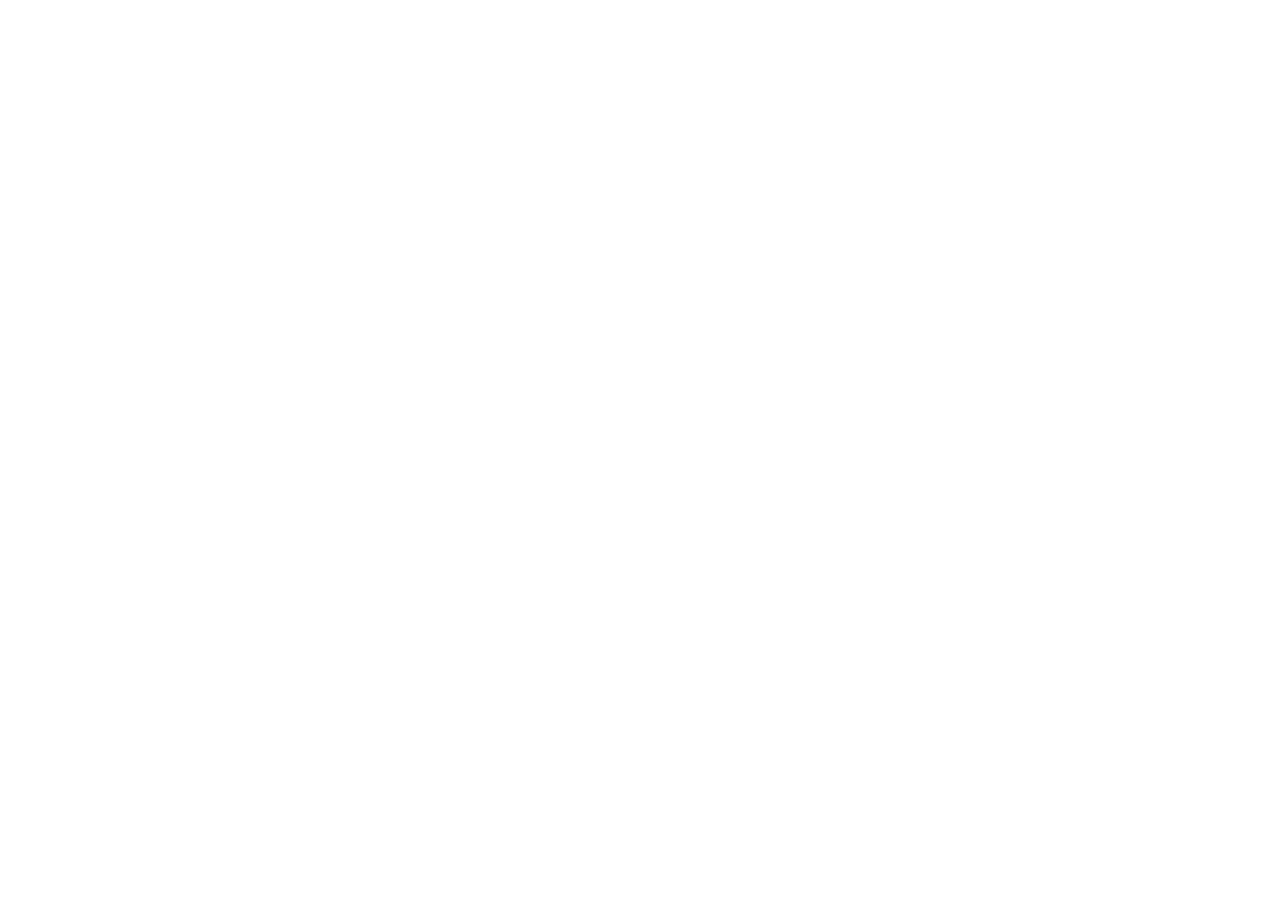
==== index.html @ af4ebd5e "[Update] Created index.html, style.css" ====
<!DOCTYPE html>
<html lang="en">
<head>
    <meta charset="UTF-8">
    <meta name="viewport" content="width=device-width, initial-scale=1.0">
    <title>Booleaner</title>
    <link rel="stylesheet" href="/css/style.css">
</head>
<body>
    
</body>
</html>
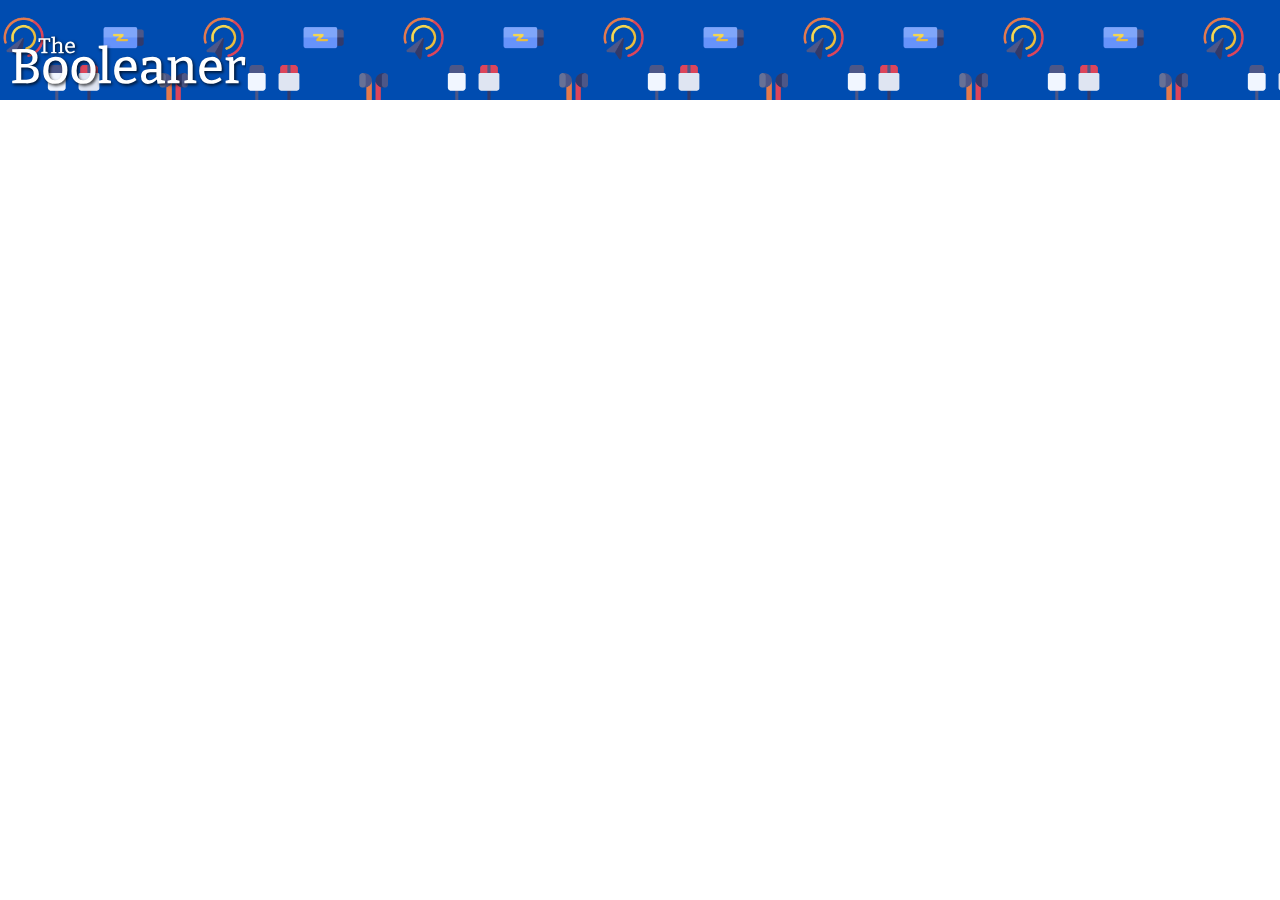
==== commit 64021584: "[Upgrade] Finished task header" ====
--- a/index.html
+++ b/index.html
@@ -4,9 +4,27 @@
     <meta charset="UTF-8">
     <meta name="viewport" content="width=device-width, initial-scale=1.0">
     <title>Booleaner</title>
+    <link rel="preconnect" href="https://fonts.googleapis.com">
+    <link rel="preconnect" href="https://fonts.gstatic.com" crossorigin>
+    <link href="https://fonts.googleapis.com/css2?family=Montserrat&display=swap" rel="stylesheet">
+
     <link rel="stylesheet" href="/css/style.css">
 </head>
 <body>
-    
+    <header>
+        <div class="background-header">
+            <div class="background-img">
+                <img src="img/logo.svg" alt="">
+            </div>
+        </div>
+    </header>
+
+    <main>
+
+    </main>
+
+    <footer>
+
+    </footer>   
 </body>
 </html>--- a/css/style.css
+++ b/css/style.css
@@ -0,0 +1,22 @@
+*{
+    margin: 0;
+    padding: 0;
+    box-sizing: border-box;
+}
+
+.background-header{
+    background-color: rgb(0, 76, 176);
+    height: 100px;
+}
+
+.background-img{
+    background-image: url(/img/pattern.png);
+    background-size: 400px;
+    height: 100px;
+}
+
+.background-img img{
+    height: 60px;
+    margin-top: 35px;
+    margin-left: 10px;
+}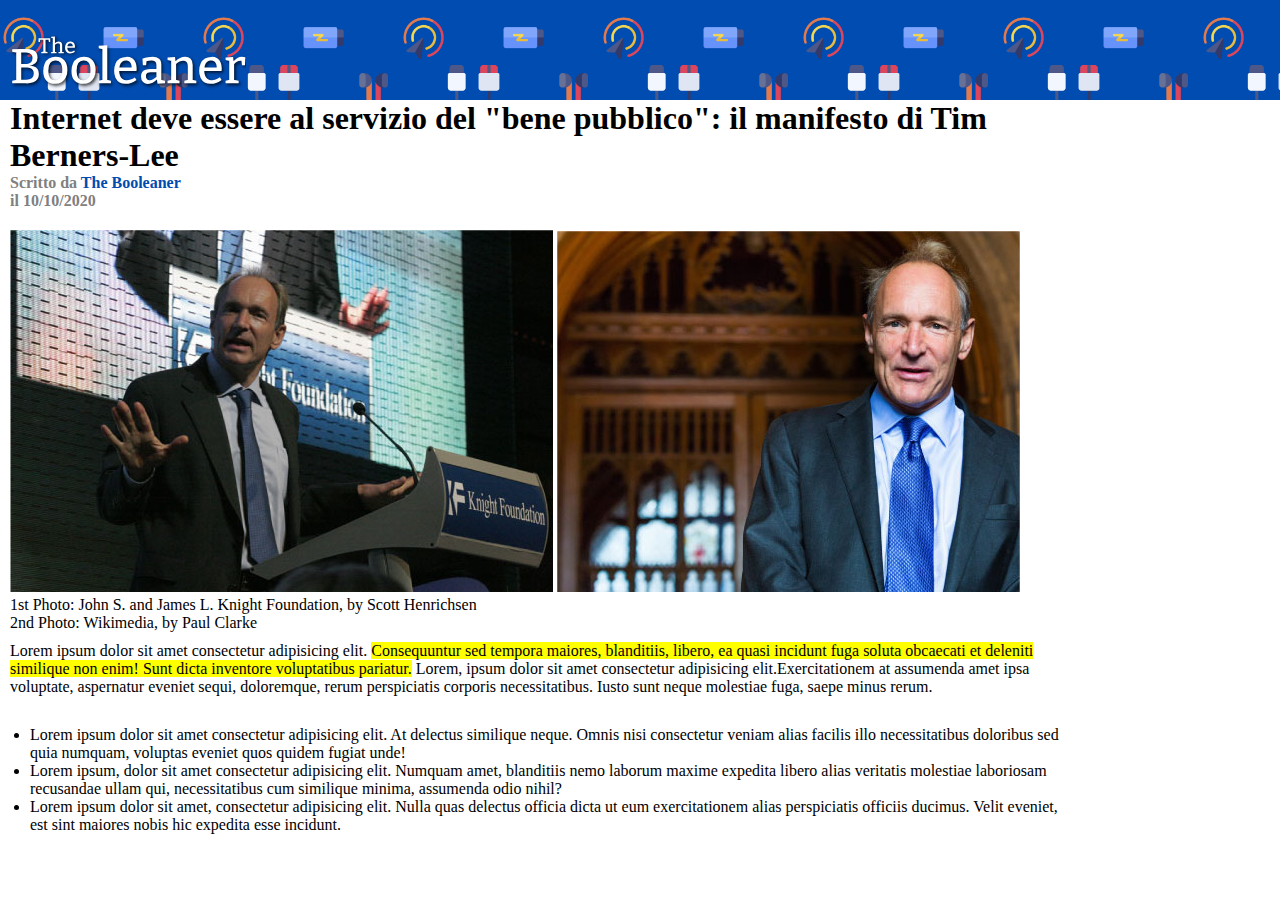
==== commit 5f1a3d51: "[Upgrade] Added title, photos, texts, list" ====
--- a/index.html
+++ b/index.html
@@ -1,15 +1,13 @@
 <!DOCTYPE html>
 <html lang="en">
+
 <head>
     <meta charset="UTF-8">
     <meta name="viewport" content="width=device-width, initial-scale=1.0">
     <title>Booleaner</title>
-    <link rel="preconnect" href="https://fonts.googleapis.com">
-    <link rel="preconnect" href="https://fonts.gstatic.com" crossorigin>
-    <link href="https://fonts.googleapis.com/css2?family=Montserrat&display=swap" rel="stylesheet">
-
     <link rel="stylesheet" href="/css/style.css">
 </head>
+
 <body>
     <header>
         <div class="background-header">
@@ -20,11 +18,47 @@
     </header>
 
     <main>
+        <div>
+            <h1 id="Title">Internet deve essere al servizio del "bene pubblico": il manifesto di Tim Berners-Lee</h1>
+            <p class="gray" id="article-author"> <strong>Scritto da <a id="author" href="">The Booleaner</a> <br>
+                    il 10/10/2020</strong>
+            </p>
+        </div>
+
+        <div class="margin-bot">
+            <img src="/img/tim-1.jpg" alt="">
+            <img src="/img/tim-2.jpg" alt="">
+
+            <p>1st Photo: John S. and James L. Knight Foundation, by Scott Henrichsen <br>
+                2nd Photo: Wikimedia, by Paul Clarke
+            </p>
+        </div>
+
+        <div class="margin-bot">
+            <p>Lorem ipsum dolor sit amet consectetur adipisicing elit. <span class="marker">Consequuntur sed tempora
+                    maiores, blanditiis, libero, ea quasi incidunt fuga soluta obcaecati et deleniti similique non enim!
+                    Sunt dicta inventore voluptatibus pariatur.</span> Lorem, ipsum dolor sit amet consectetur
+                adipisicing elit.Exercitationem at assumenda amet ipsa voluptate, aspernatur eveniet sequi, doloremque,
+                rerum perspiciatis corporis necessitatibus. Iusto sunt neque molestiae fuga, saepe minus rerum.</p>
+
+            <ul id="list">
+                <li>Lorem ipsum dolor sit amet consectetur adipisicing elit. At delectus similique neque. Omnis nisi
+                    consectetur veniam alias facilis illo necessitatibus doloribus sed quia numquam, voluptas eveniet
+                    quos quidem fugiat unde!</li>
+                <li>Lorem ipsum, dolor sit amet consectetur adipisicing elit. Numquam amet, blanditiis nemo laborum
+                    maxime expedita libero alias veritatis molestiae laboriosam recusandae ullam qui, necessitatibus cum
+                    similique minima, assumenda odio nihil?</li>
+                <li>Lorem ipsum dolor sit amet, consectetur adipisicing elit. Nulla quas delectus officia dicta ut eum
+                    exercitationem alias perspiciatis officiis ducimus. Velit eveniet, est sint maiores nobis hic
+                    expedita esse incidunt.</li>
+            </ul>
+        </div>
 
     </main>
 
     <footer>
 
-    </footer>   
+    </footer>
 </body>
+
 </html>--- a/css/style.css
+++ b/css/style.css
@@ -3,9 +3,17 @@
     padding: 0;
     box-sizing: border-box;
 }
+main, footer{
+    width: 1050px;
+    margin-left: 10px;
+    
+}
+
+/*Header*/
 
 .background-header{
     background-color: rgb(0, 76, 176);
+    width: auto;
     height: 100px;
 }
 
@@ -19,4 +27,34 @@
     height: 60px;
     margin-top: 35px;
     margin-left: 10px;
+}
+
+/*Main*/
+#title{
+    font-size: 50px;
+}
+
+#article-author{
+    margin-bottom: 20px;
+}
+
+.gray{
+    color: gray;
+}
+#author{
+    color: rgb(0, 76, 176);
+    text-decoration-line: none;
+}
+
+.margin-bot{
+    margin-bottom: 10px;
+}
+
+.marker{
+    background-color: yellow;
+}
+
+#list{
+    margin-top: 30px;
+    margin-left: 20px;
 }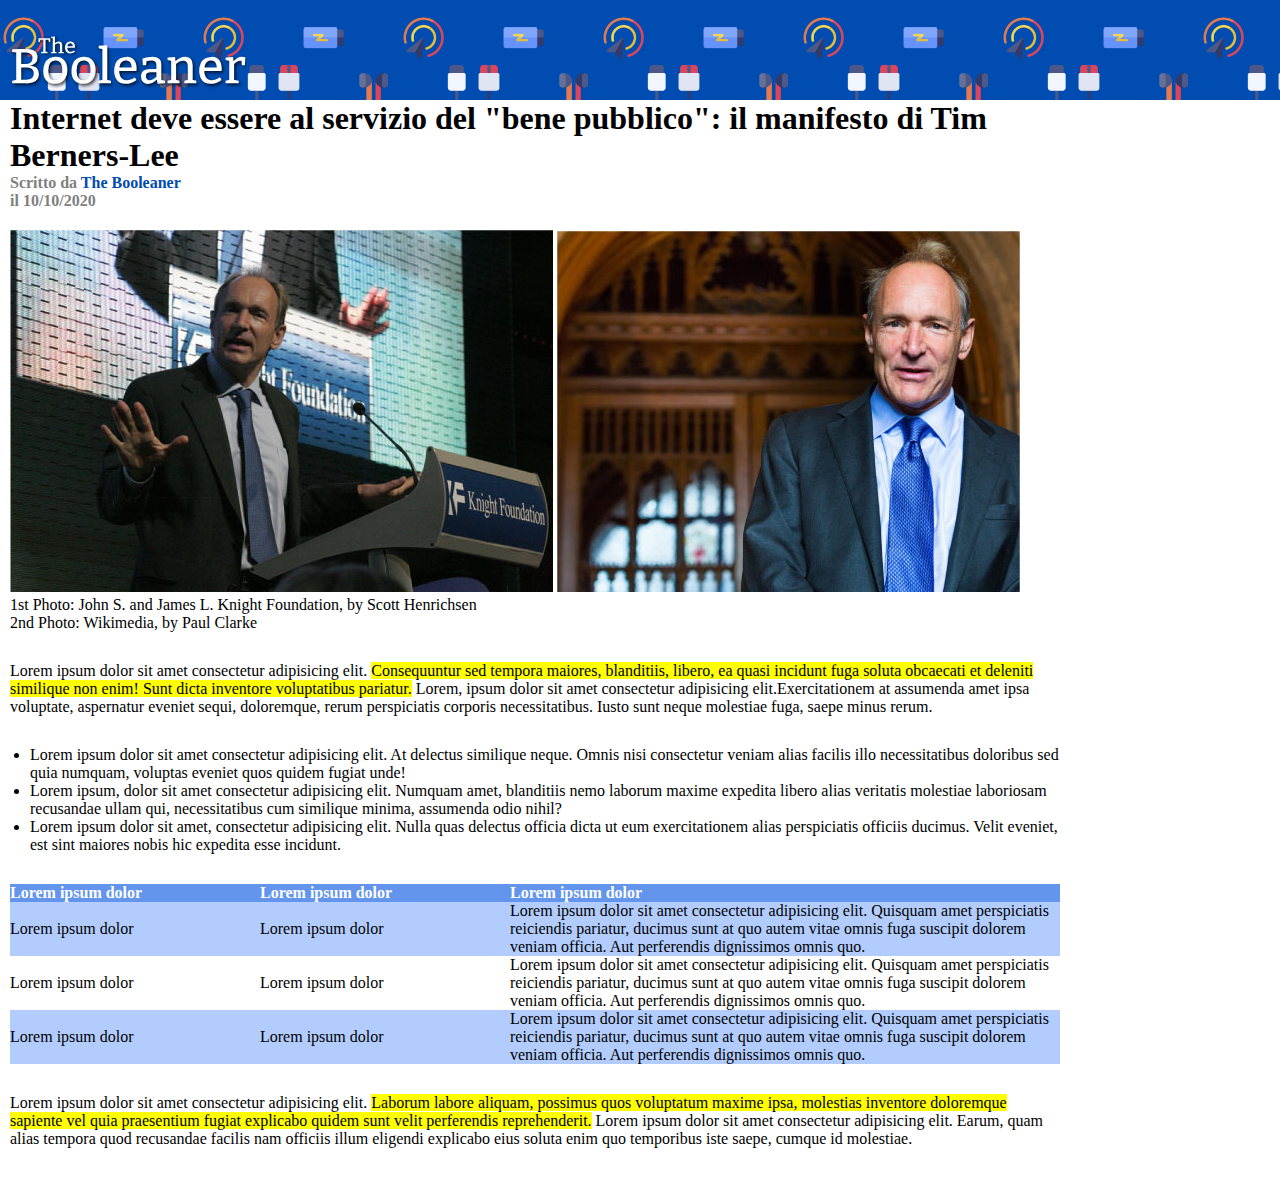
==== commit 349c3165: "[Upgrade] Added table, last text and comments" ====
--- a/index.html
+++ b/index.html
@@ -17,14 +17,16 @@
         </div>
     </header>
 
-    <main>
+    <main> 
+        <!-- Title and Author -->
         <div>
             <h1 id="Title">Internet deve essere al servizio del "bene pubblico": il manifesto di Tim Berners-Lee</h1>
             <p class="gray" id="article-author"> <strong>Scritto da <a id="author" href="">The Booleaner</a> <br>
-                    il 10/10/2020</strong>
+                il 10/10/2020</strong>
             </p>
         </div>
 
+        <!-- Photos and Descriptions -->
         <div class="margin-bot">
             <img src="/img/tim-1.jpg" alt="">
             <img src="/img/tim-2.jpg" alt="">
@@ -34,6 +36,7 @@
             </p>
         </div>
 
+        <!-- Lorem and List -->
         <div class="margin-bot">
             <p>Lorem ipsum dolor sit amet consectetur adipisicing elit. <span class="marker">Consequuntur sed tempora
                     maiores, blanditiis, libero, ea quasi incidunt fuga soluta obcaecati et deleniti similique non enim!
@@ -54,6 +57,53 @@
             </ul>
         </div>
 
+        <!-- Table -->
+        <div class="margin-bot">
+            <table>
+                <thead>
+                    <tr id="style-th">
+                        <th class="th-width">Lorem ipsum dolor</th>
+                        <th class="th-width">Lorem ipsum dolor</th>
+                        <th>Lorem ipsum dolor</th>
+                    </tr>
+                </thead>
+
+                <tbody>
+                    <tr class="style-td">
+                        <td>Lorem ipsum dolor</td>
+                        <td>Lorem ipsum dolor</td>
+                        <td>Lorem ipsum dolor sit amet consectetur adipisicing elit. Quisquam amet perspiciatis
+                            reiciendis pariatur, ducimus sunt at quo autem vitae omnis fuga suscipit dolorem veniam
+                            officia. Aut perferendis dignissimos omnis quo.</td>
+                    </tr>
+
+                    <tr>
+                        <td>Lorem ipsum dolor</td>
+                        <td>Lorem ipsum dolor</td>
+                        <td>Lorem ipsum dolor sit amet consectetur adipisicing elit. Quisquam amet perspiciatis
+                            reiciendis pariatur, ducimus sunt at quo autem vitae omnis fuga suscipit dolorem veniam
+                            officia. Aut perferendis dignissimos omnis quo.</td>
+                    </tr>
+
+                    <tr class="style-td">
+                        <td>Lorem ipsum dolor</td>
+                        <td>Lorem ipsum dolor</td>
+                        <td>Lorem ipsum dolor sit amet consectetur adipisicing elit. Quisquam amet perspiciatis
+                            reiciendis pariatur, ducimus sunt at quo autem vitae omnis fuga suscipit dolorem veniam
+                            officia. Aut perferendis dignissimos omnis quo.</td>
+                    </tr>
+                </tbody>
+            </table>
+        </div>
+
+        <!-- Final Lorem -->
+        <div class="margin-bot">
+            <p>Lorem ipsum dolor sit amet consectetur adipisicing elit. <span class="marker">Laborum labore aliquam,
+                    possimus quos voluptatum maxime ipsa, molestias inventore doloremque sapiente vel quia praesentium
+                    fugiat explicabo quidem sunt velit perferendis reprehenderit.</span> Lorem ipsum dolor sit amet
+                consectetur adipisicing elit. Earum, quam alias tempora quod recusandae facilis nam officiis illum
+                eligendi explicabo eius soluta enim quo temporibus iste saepe, cumque id molestiae.</p>
+        </div>
     </main>
 
     <footer>
--- a/css/style.css
+++ b/css/style.css
@@ -47,7 +47,7 @@
 }
 
 .margin-bot{
-    margin-bottom: 10px;
+    margin-bottom: 30px;
 }
 
 .marker{
@@ -57,4 +57,26 @@
 #list{
     margin-top: 30px;
     margin-left: 20px;
-}+}
+
+/*Table*/
+table{
+    text-align: left; 
+    border-collapse: collapse;
+    border-spacing: 0;
+    
+}
+
+.th-width{
+    width: 250px;
+}
+
+#style-th{
+    background-color: cornflowerblue;
+    color: white;
+}
+
+.style-td{
+    background-color: rgba(144, 182, 252, 0.696);
+}
+
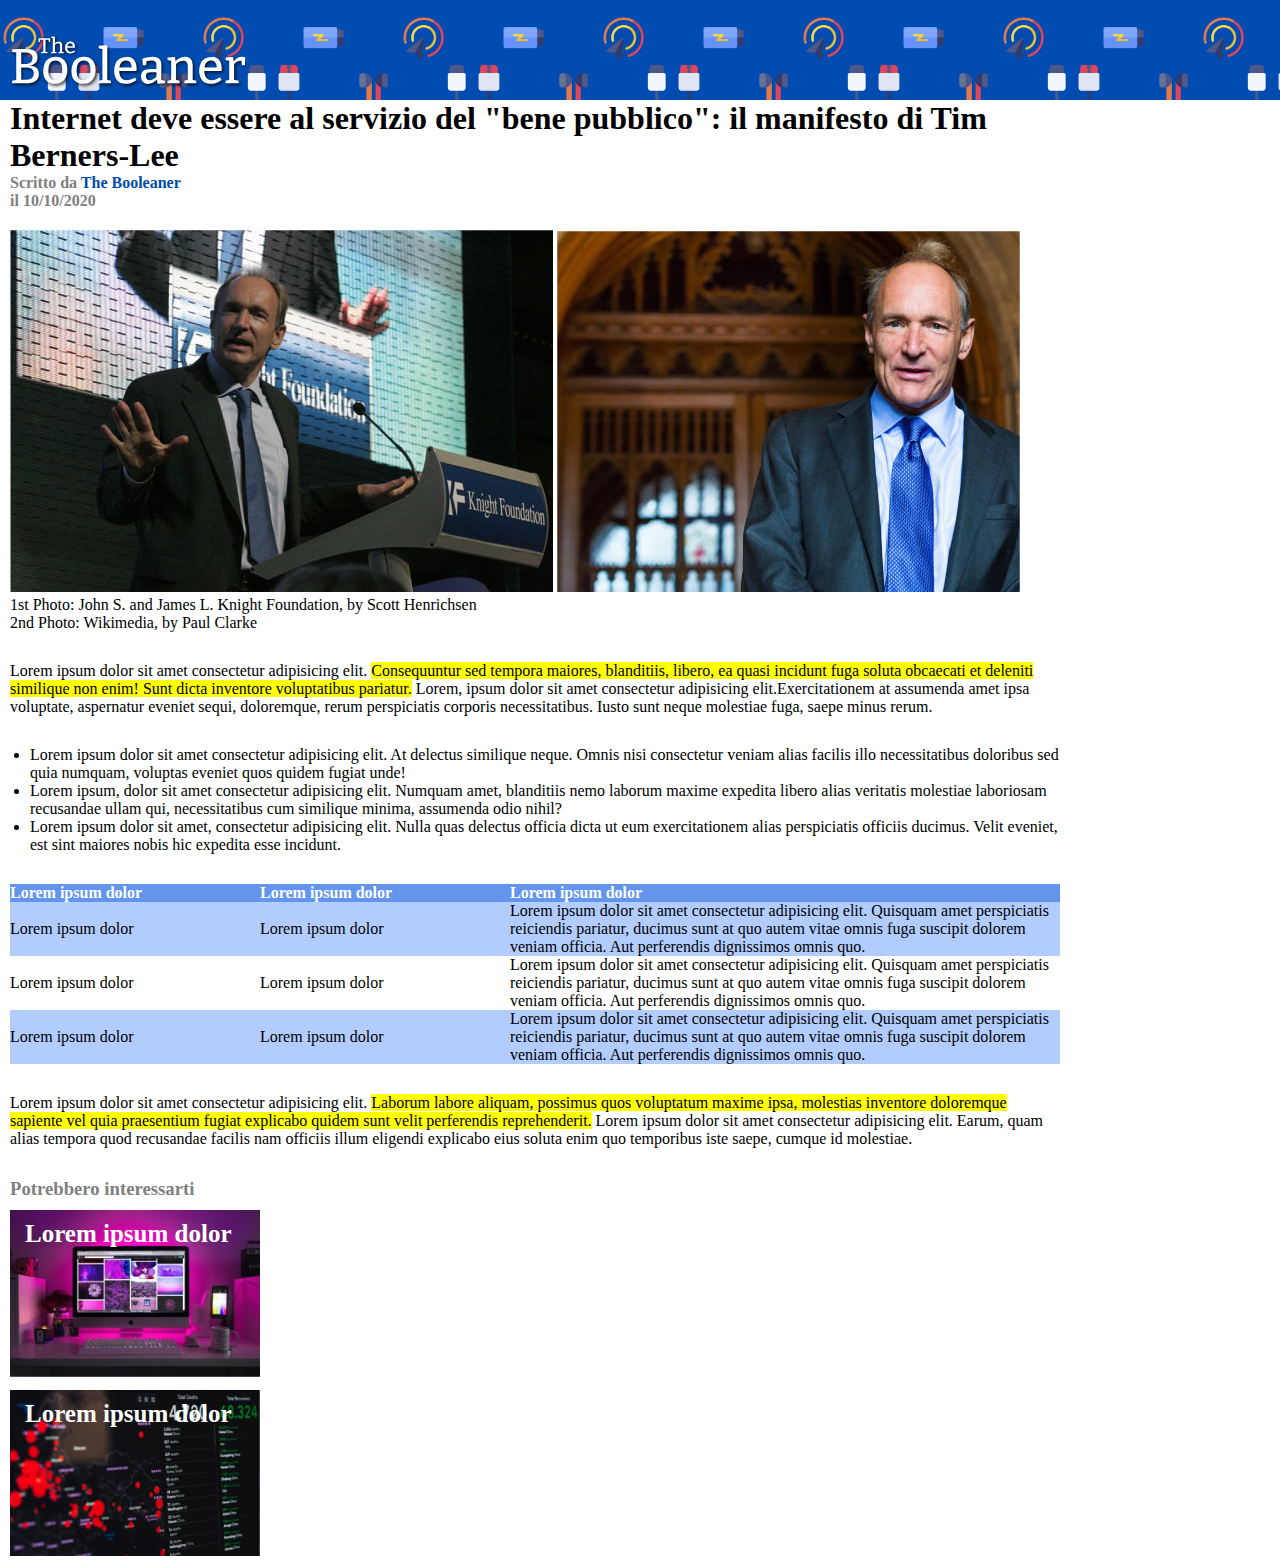
==== commit f3db1114: "[Update] Added advice" ====
--- a/index.html
+++ b/index.html
@@ -17,12 +17,12 @@
         </div>
     </header>
 
-    <main> 
+    <main>
         <!-- Title and Author -->
         <div>
             <h1 id="Title">Internet deve essere al servizio del "bene pubblico": il manifesto di Tim Berners-Lee</h1>
             <p class="gray" id="article-author"> <strong>Scritto da <a id="author" href="">The Booleaner</a> <br>
-                il 10/10/2020</strong>
+                    il 10/10/2020</strong>
             </p>
         </div>
 
@@ -107,7 +107,14 @@
     </main>
 
     <footer>
+        <h3 class="gray">Potrebbero interessarti</h3>
+        <div id="advice-1">
+                <span class="text-advice">Lorem ipsum dolor</span>
+        </div>
 
+        <div id="advice-2">
+            <span class="text-advice">Lorem ipsum dolor</span>
+        </div>
     </footer>
 </body>
 
--- a/css/style.css
+++ b/css/style.css
@@ -80,3 +80,31 @@
     background-color: rgba(144, 182, 252, 0.696);
 }
 
+/*Footer*/
+#advice-1{
+    height: 170px;
+    width: 250px;
+    background-image: url(/img/monitor.jpg);
+    background-size: contain;
+    background-repeat: no-repeat;
+    margin-top: 10px;
+}
+
+#advice-2{
+    height: 170px;
+    width: 250px;
+    background-image: url(/img/graph.jpg);
+    background-size: contain;
+    background-repeat: no-repeat;
+    margin-top: 10px;
+}
+
+.text-advice{
+    display: block;
+    padding-top: 10px;
+    padding-left: 15px;
+
+    color: white;
+    font-size: 25px;
+    font-weight: 800;
+}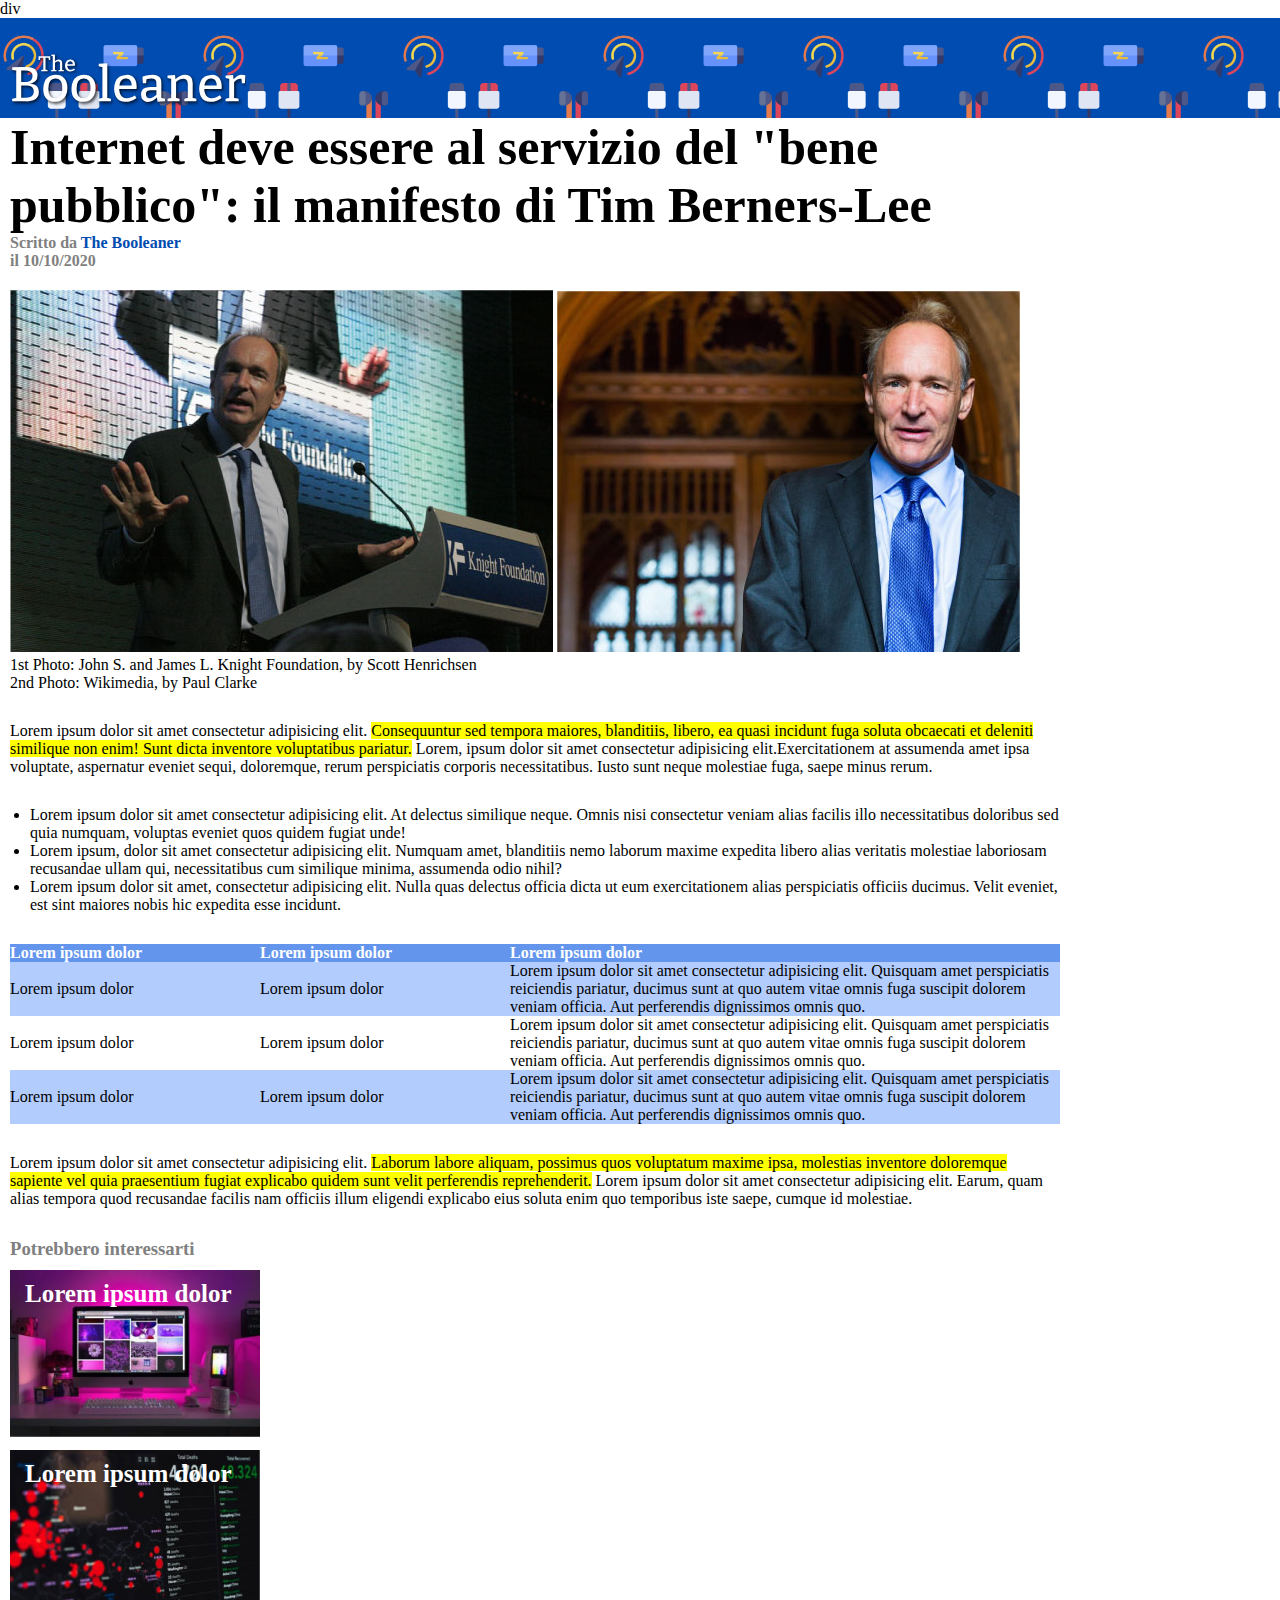
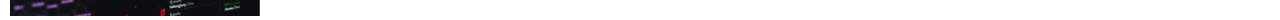
==== commit a2ad81e8: "[Fix] Corrected advice texts" ====
--- a/index.html
+++ b/index.html
@@ -1,4 +1,4 @@
-<!DOCTYPE html>
+div<!DOCTYPE html>
 <html lang="en">
 
 <head>
@@ -109,11 +109,11 @@
     <footer>
         <h3 class="gray">Potrebbero interessarti</h3>
         <div id="advice-1">
-                <span class="text-advice">Lorem ipsum dolor</span>
+                <div class="text-advice">Lorem ipsum dolor</div>
         </div>
 
         <div id="advice-2">
-            <span class="text-advice">Lorem ipsum dolor</span>
+            <div class="text-advice">Lorem ipsum dolor</div>
         </div>
     </footer>
 </body>
--- a/css/style.css
+++ b/css/style.css
@@ -100,7 +100,6 @@
 }
 
 .text-advice{
-    display: block;
     padding-top: 10px;
     padding-left: 15px;
 
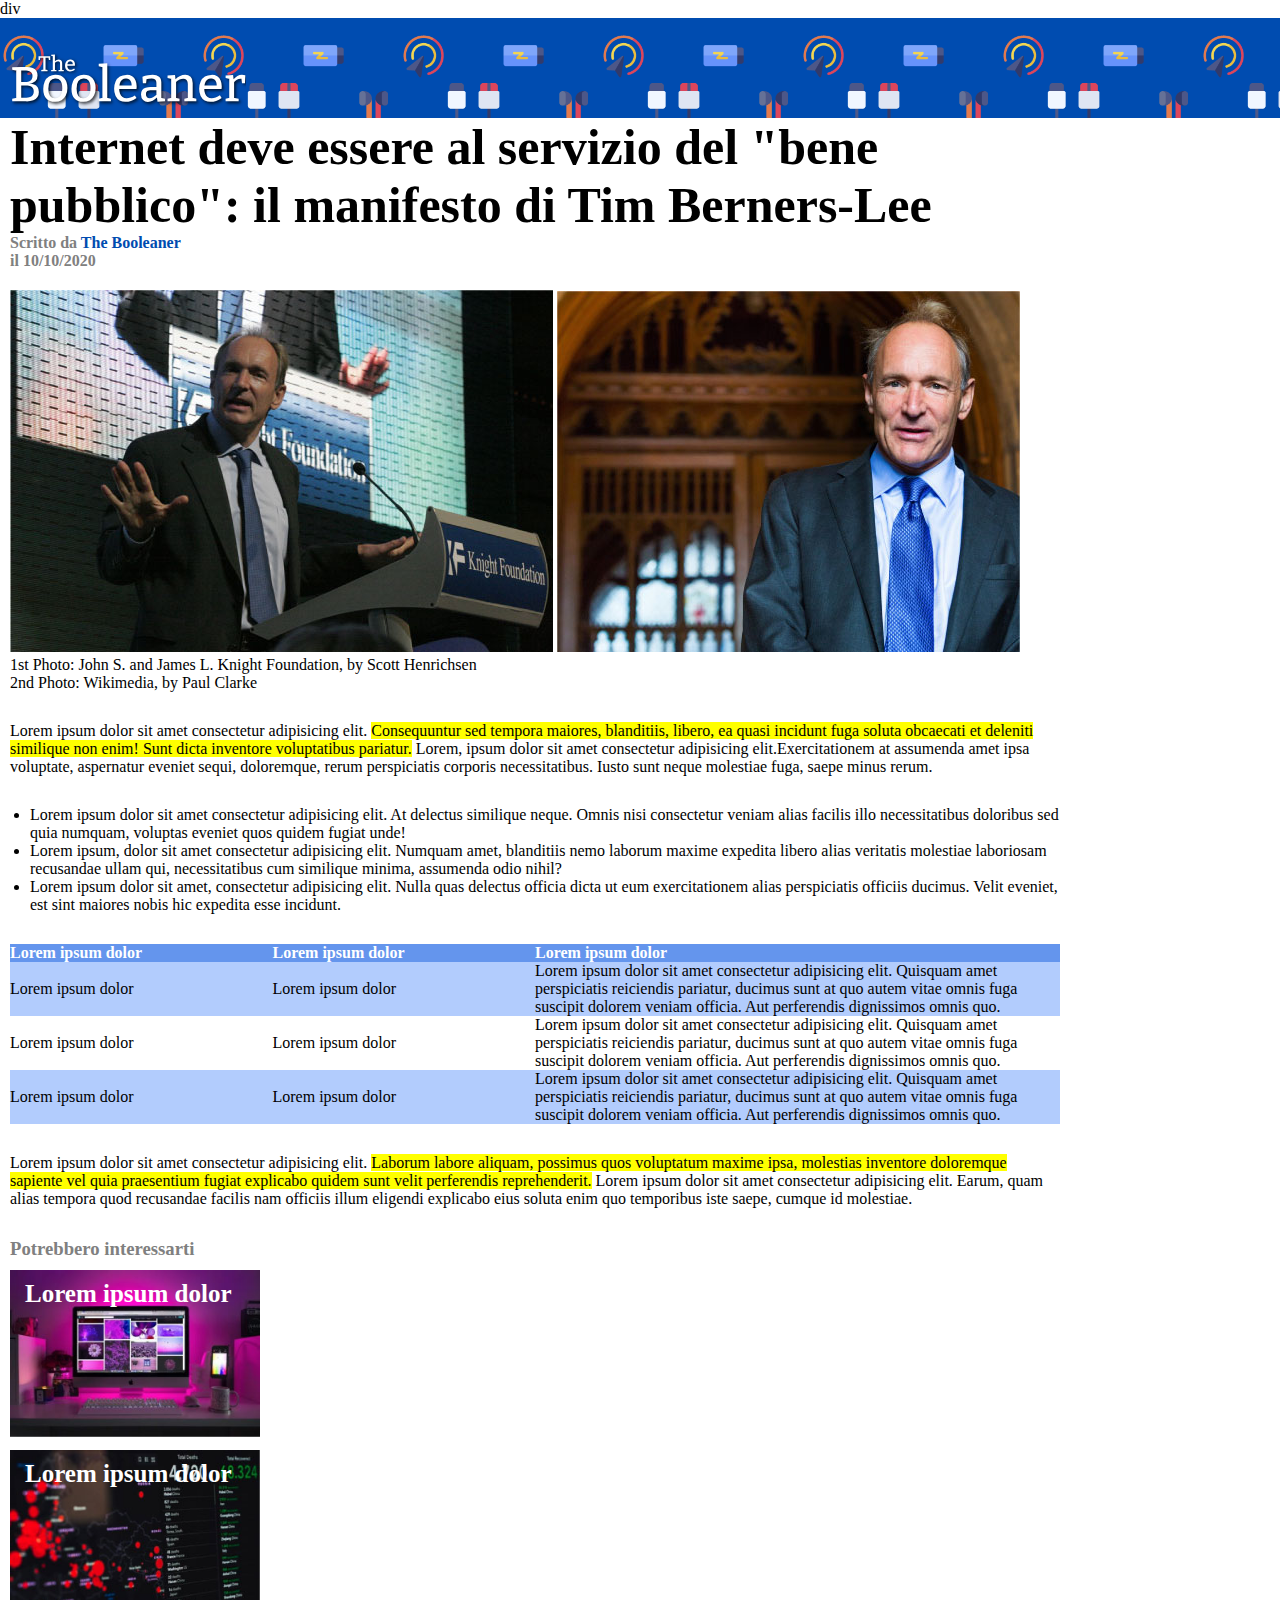
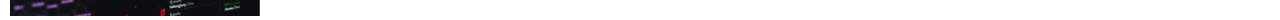
==== commit 73c50536: "Exercise correction" ====
--- a/index.html
+++ b/index.html
@@ -20,7 +20,7 @@
     <main>
         <!-- Title and Author -->
         <div>
-            <h1 id="Title">Internet deve essere al servizio del "bene pubblico": il manifesto di Tim Berners-Lee</h1>
+            <h1 id="title">Internet deve essere al servizio del &quot;bene pubblico&quot;: il manifesto di Tim Berners-Lee</h1>
             <p class="gray" id="article-author"> <strong>Scritto da <a id="author" href="">The Booleaner</a> <br>
                     il 10/10/2020</strong>
             </p>
@@ -62,9 +62,9 @@
             <table>
                 <thead>
                     <tr id="style-th">
+                        <th>Lorem ipsum dolor</th>
+                        <th>Lorem ipsum dolor</th>
                         <th class="th-width">Lorem ipsum dolor</th>
-                        <th class="th-width">Lorem ipsum dolor</th>
-                        <th>Lorem ipsum dolor</th>
                     </tr>
                 </thead>
 
@@ -108,11 +108,11 @@
 
     <footer>
         <h3 class="gray">Potrebbero interessarti</h3>
-        <div id="advice-1">
+        <div class="advice-image" id="advice-1">
                 <div class="text-advice">Lorem ipsum dolor</div>
         </div>
 
-        <div id="advice-2">
+        <div class="advice-image" id="advice-2">
             <div class="text-advice">Lorem ipsum dolor</div>
         </div>
     </footer>
--- a/css/style.css
+++ b/css/style.css
@@ -61,14 +61,13 @@
 
 /*Table*/
 table{
-    text-align: left; 
-    border-collapse: collapse;
+    text-align: left;
     border-spacing: 0;
     
 }
 
 .th-width{
-    width: 250px;
+    width: 50%;
 }
 
 #style-th{
@@ -81,22 +80,19 @@
 }
 
 /*Footer*/
-#advice-1{
+.advice-image{
     height: 170px;
-    width: 250px;
-    background-image: url(/img/monitor.jpg);
+    width: 250;
     background-size: contain;
     background-repeat: no-repeat;
     margin-top: 10px;
 }
+#advice-1{
+    background-image: url(../img/monitor.jpg);
+}
 
 #advice-2{
-    height: 170px;
-    width: 250px;
-    background-image: url(/img/graph.jpg);
-    background-size: contain;
-    background-repeat: no-repeat;
-    margin-top: 10px;
+    background-image: url(../img/graph.jpg);
 }
 
 .text-advice{
